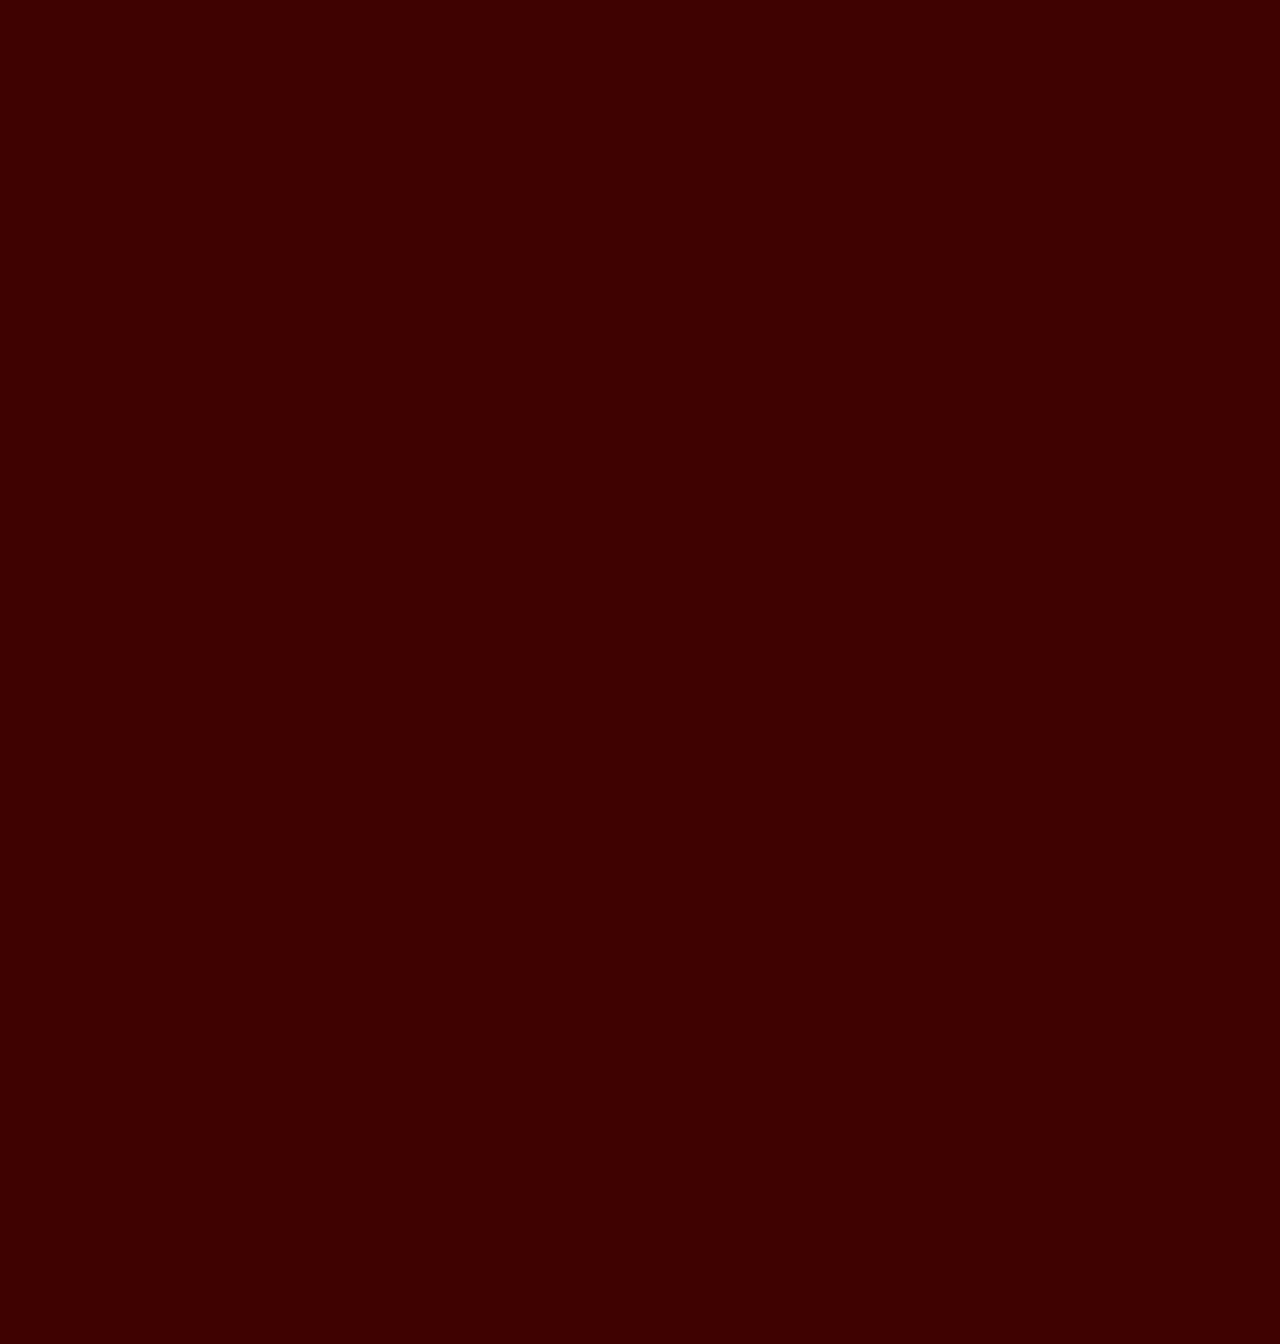
==== form.html @ a74feee2 "form" ====
<!DOCTYPE html>
<html>
    <head>
        <title>Form | Studio OneToEight</title>
        <style>
            body {background-color: #400101;}
            .form{
                text-align: center;
                overflow:hidden;
            }
        </style>
    </head>
    <body>
        <div class = "form">
        <iframe src="https://docs.google.com/forms/d/e/1FAIpQLSeWS4u8IunU-5qygFXhDUbB2T_dgx-I7CxvhnY6bz786gI1dg/viewform?embedded=true" width="640" height="1324" frameborder="0" marginheight="1" marginwidth="1" scrolling="no">Loading…</iframe>
        </div>
    </body>
</html>
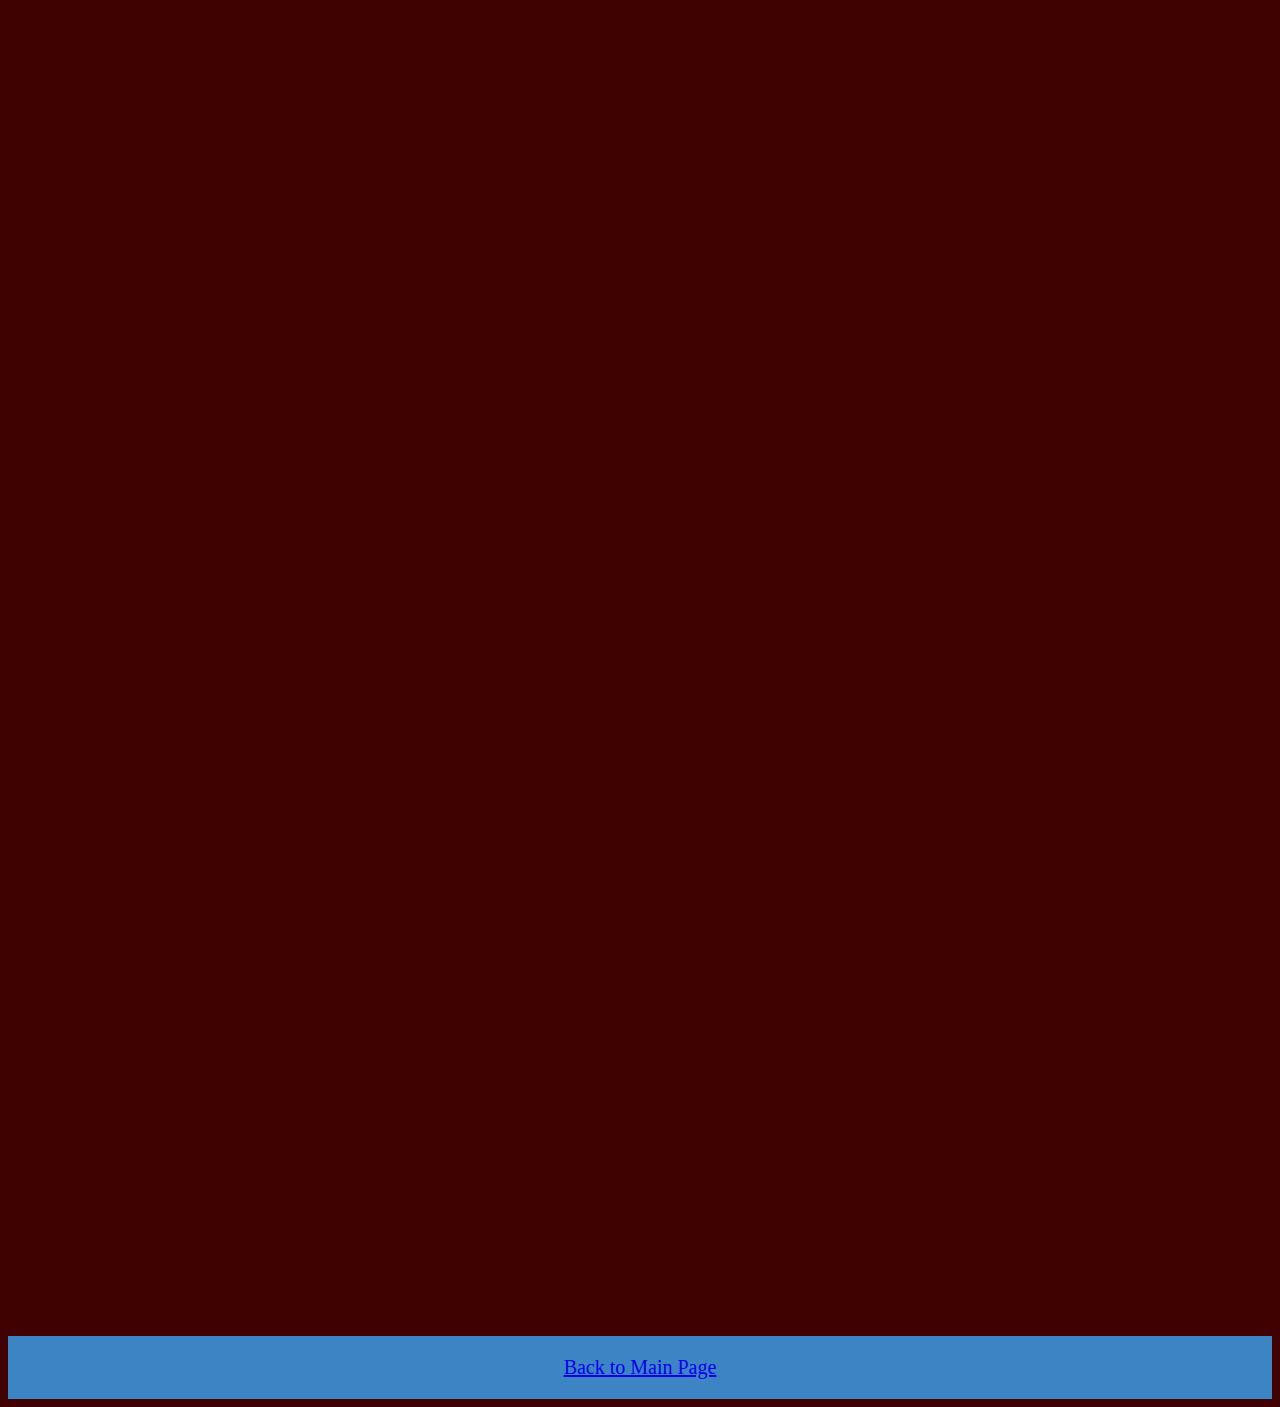
==== commit d69ab81f: "minor changes" ====
--- a/form.html
+++ b/form.html
@@ -8,11 +8,20 @@
                 text-align: center;
                 overflow:hidden;
             }
+            .back{
+                text-align: center;
+                font-size: 20px;
+                padding: 20px;
+                background-color: rgb(60, 132, 196);
+            }
         </style>
     </head>
     <body>
         <div class = "form">
         <iframe src="https://docs.google.com/forms/d/e/1FAIpQLSeWS4u8IunU-5qygFXhDUbB2T_dgx-I7CxvhnY6bz786gI1dg/viewform?embedded=true" width="640" height="1324" frameborder="0" marginheight="1" marginwidth="1" scrolling="no">Loading…</iframe>
         </div>
+        <div class = "back">
+        <a href = "https://onetoeight.net/">Back to Main Page</a>
+        </div>
     </body>
 </html>